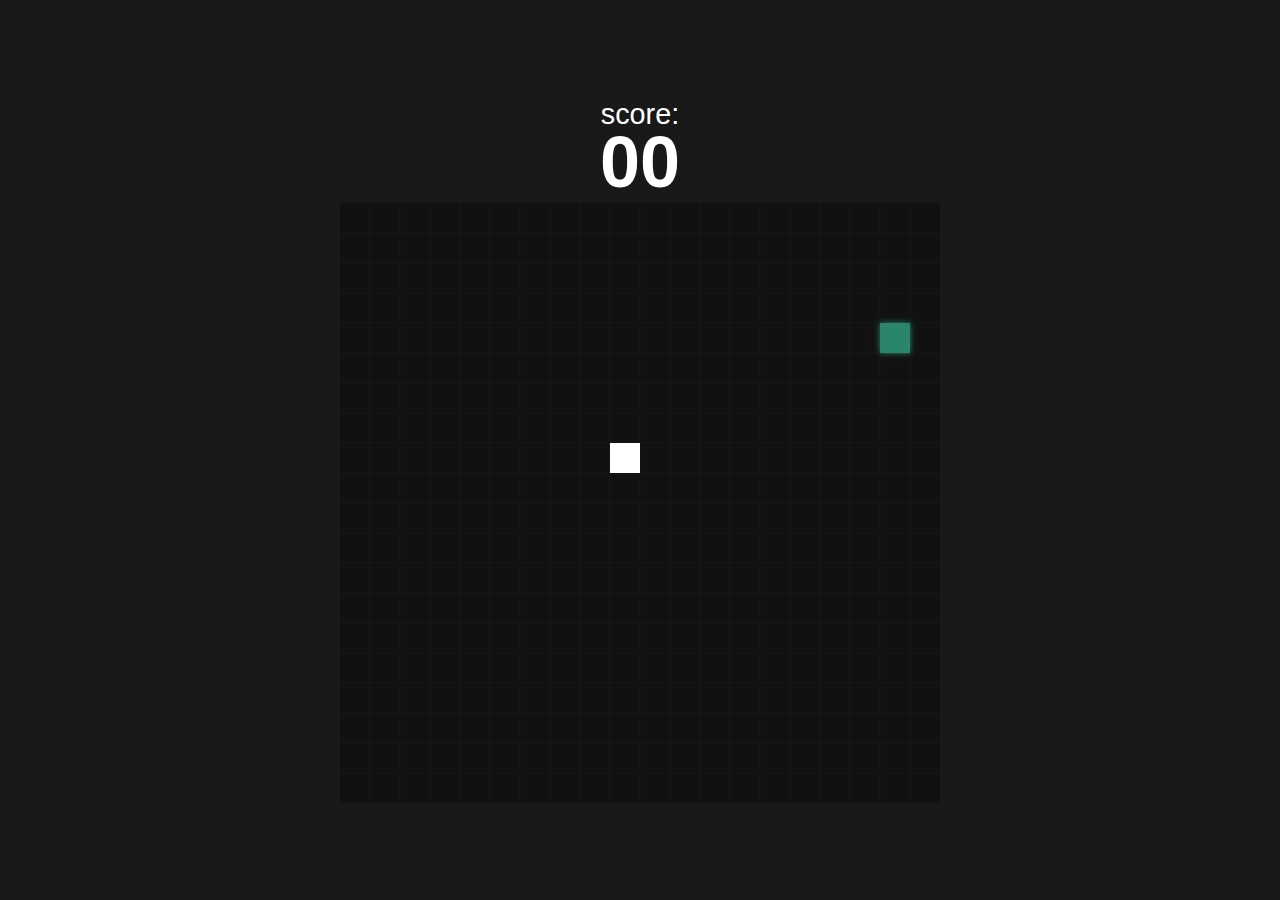
==== Jogo da Cobrinha/index.html @ 225fc3cb "Add files via upload" ====
<!DOCTYPE html>
<html lang="pt-BR">
<head>
    <meta charset="UTF-8">
    <meta http-equiv="X-UA-Compatible" content="IE=edge">
    <meta name="viewport" content="width=device-width, initial-scale=1.0">
    
    <link rel="stylesheet" href="https://fonts.googleapis.com/css2?family=Material+Symbols+Outlined:opsz,wght,FILL,GRAD@20..48,100..700,0..1,-50..200" />
    <link rel="stylesheet" href="jogostyle.css">
    
    <title>Cobrinha Games</title>
    <link rel="icon" href="./images.ico" type="imagex/png">
</head>
<body>
    <div class="score">score: <span class="score--value">00</span></div>

    <div class="menu-screen">
        <span class="game-over">game over</span>
        <span class="final-score">score <span>00</span></span>

        <button class="btn-play">
            <span class="material-symbols-outlined">
                play_circle
            </span>
            
            Jogar novamente
        </button>
    </div>

    <canvas width="600" height="600"></canvas>
    <script src="script.js"></script>
</body>
</html>
---- Jogo da Cobrinha/jogostyle.css ----
@import url("https://fonts.googleapis.com/css2?family=Poppins:wght@300;400;500;600;700;800&display=swap");

* {
    margin: 0;
    padding: 0;
    box-sizing: border-box;
    font-family: "Poppings", sans-serif;
}

body {
    background-color: #191919;
    display: flex;
    min-height: 100vh;
    align-items: center;
    justify-content: center;
    flex-direction: column;
    color: white;
}

canvas {
    background-color: #111;
}

.score {
    display: flex;
    flex-direction: column;
    align-items: center;
    font-size: 1.8rem;
}

.score--value {
    font-weight: 700;
    font-size: 4.5rem;
    display: block;
    margin-top: -10px;
}

.menu-screen {
    position: absolute;
    display: none;
    flex-direction: column;
    align-items: center;
    z-index: 1;
}

.game-over {
    text-transform: uppercase;
    font-weight: 700;
    font-size: 3rem;
}

.final-score {
    font-weight: 500;
    font-size: 1.5rem;
}

.btn-play {
    border: none;
    border-radius: 100px;
    padding: 10px 15px 10px 12px;
    font-size: 1rem;
    font-weight: 600;
    color: #333;
    margin-top: 40px;
    display: flex;
    align-items: center;
    justify-content: center;
    gap: 5px;
    cursor: pointer;
}
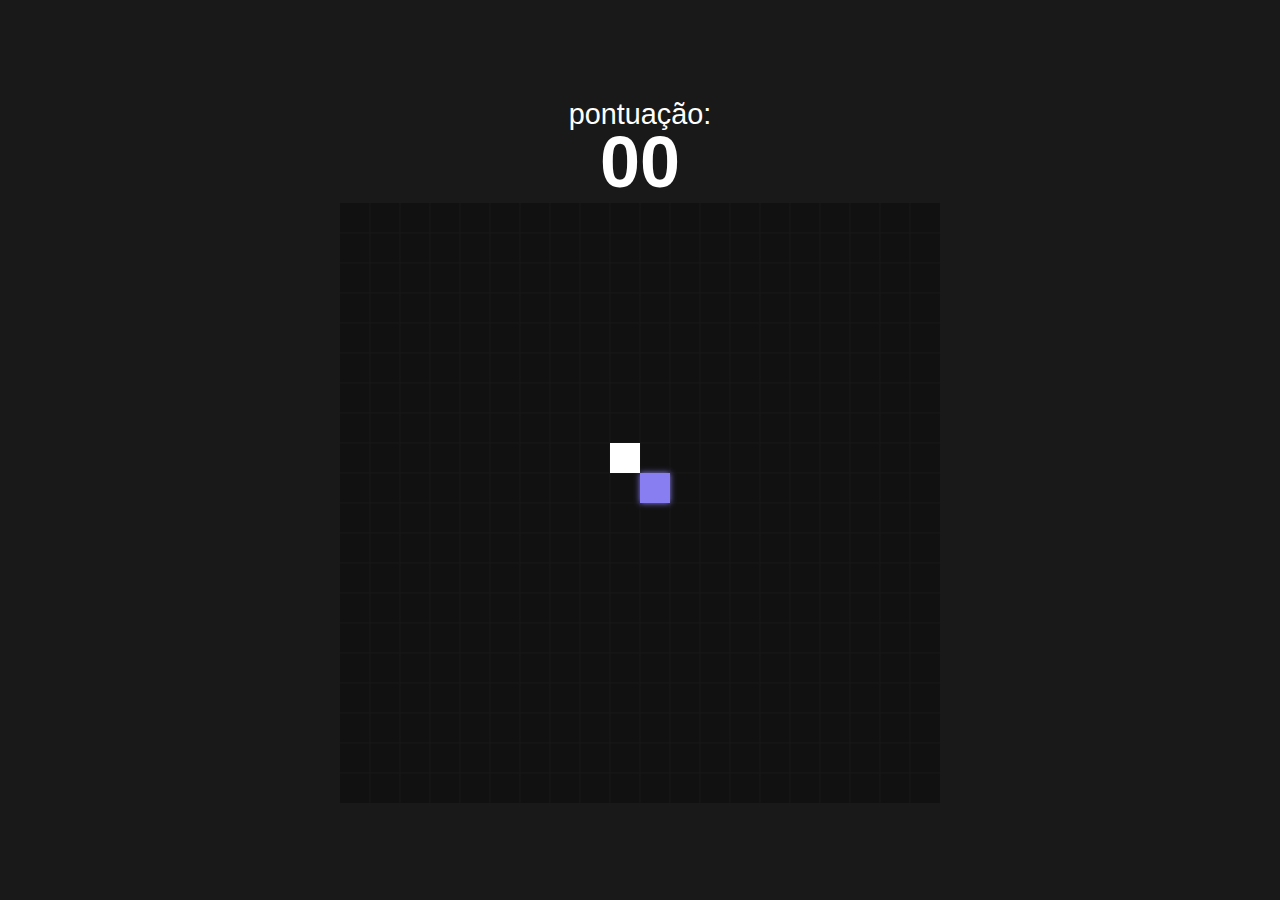
==== commit 7f715c11: "Update index.html" ====
--- a/Jogo da Cobrinha/index.html
+++ b/Jogo da Cobrinha/index.html
@@ -12,7 +12,7 @@
     <link rel="icon" href="./images.ico" type="imagex/png">
 </head>
 <body>
-    <div class="score">score: <span class="score--value">00</span></div>
+    <div class="score">pontuação: <span class="score--value">00</span></div>
 
     <div class="menu-screen">
         <span class="game-over">game over</span>
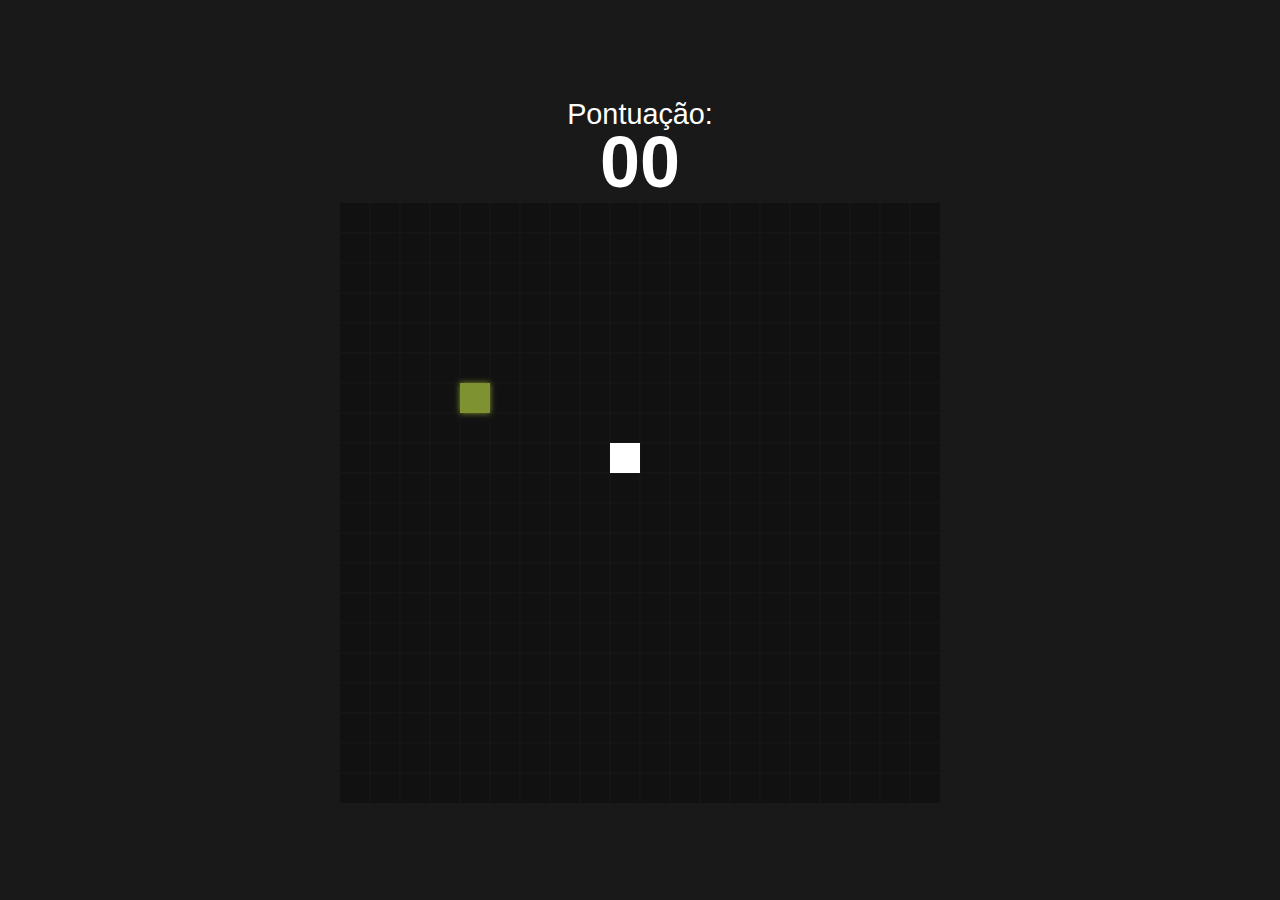
==== commit def7f774: "index.html" ====
--- a/Jogo da Cobrinha/index.html
+++ b/Jogo da Cobrinha/index.html
@@ -12,11 +12,11 @@
     <link rel="icon" href="./images.ico" type="imagex/png">
 </head>
 <body>
-    <div class="score">pontuação: <span class="score--value">00</span></div>
+    <div class="score">Pontuação: <span class="score--value">00</span></div>
 
     <div class="menu-screen">
-        <span class="game-over">game over</span>
-        <span class="final-score">score <span>00</span></span>
+        <span class="game-over">Fim de jogo</span>
+        <span class="final-score">Pontuação: <span>00</span></span>
 
         <button class="btn-play">
             <span class="material-symbols-outlined">
